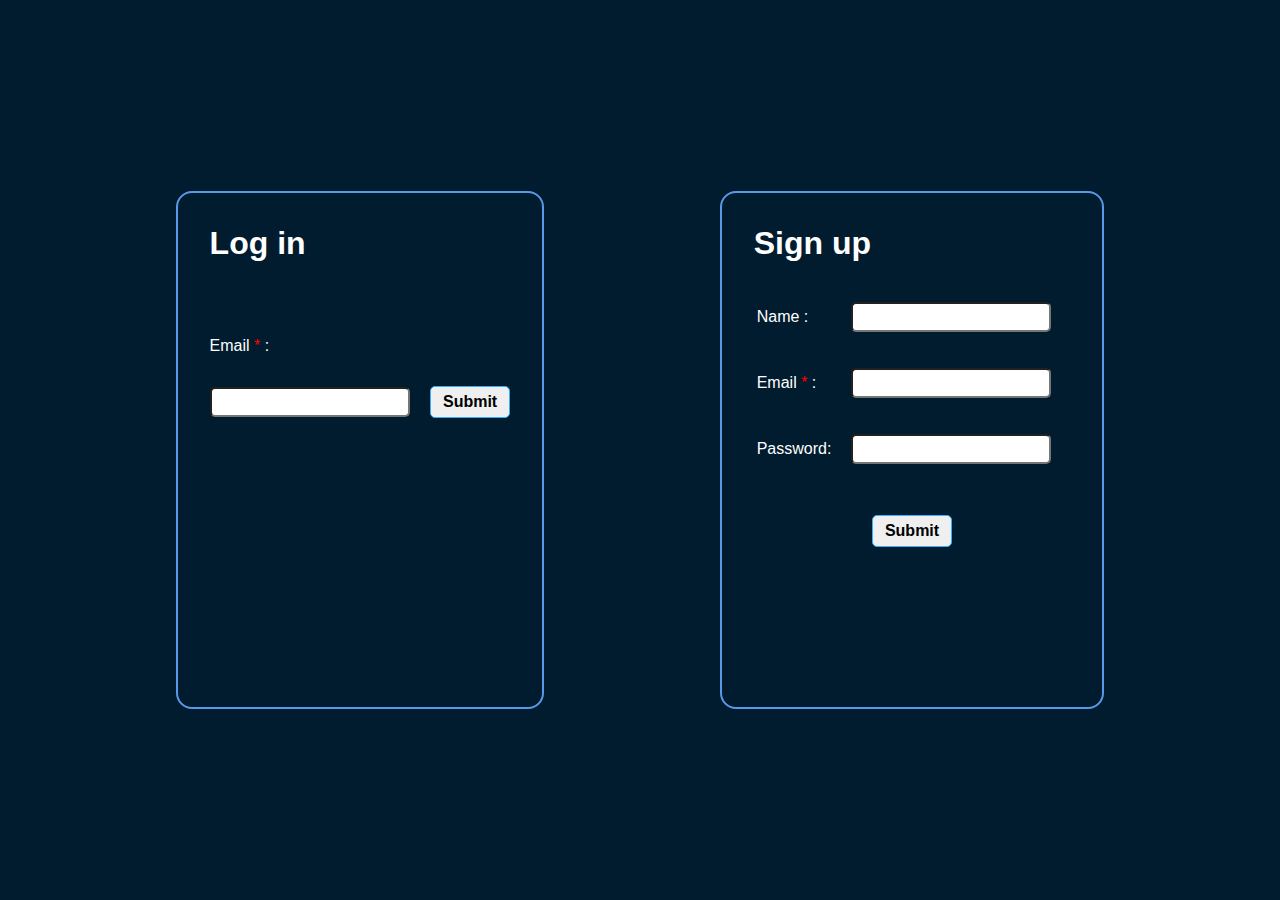
==== LoginSignup.html @ bfa8f7da "Add files via upload" ====
<!DOCTYPE html>
<html lang="en">

<head>
    <meta charset="UTF-8">
    <meta http-equiv="X-UA-Compatible" content="IE=edge">
    <meta name="viewport" content="width=device-width, initial-scale=1.0">
    <link rel="stylesheet" href="./login.css">
    <title>Log in | Sign up</title>
</head>

<body>

    <div class='loaderHolder'>
        <div class='circleLoader'></div>
    </div>

    <div class="border">
        <div class="slide1">
            <h1>Log in</h1>
            <p class="emailHero">Email <span style="color: red;">*</span> :</p> <input type="text" id="EmailId">
            <button onclick="Login()">Submit</button>
        </div>
    </div>


    <div class="border">
        <div class="slide2">
            <h1>Sign up</h1>
            <table>
                <tr>
                    <td>Name :</td>
                    <td><input type="text" id="nameF"></td>
                </tr>
                <tr>
                    <td>Email <span style="color: red;">*</span> :</td>
                    <td><input type="text" id="emailF"></td>
                </tr>
                <tr>
                    <td>Password:</td>
                    <td><input type="text" id="passF"></td>
                </tr>
            </table>
            <div class="btn-cls">
                <button onclick="SignUp()">Submit</button>
            </div>
        </div>
    </div>


    <script>
        //const Base_URL = 'https://backup-data-server.herokuapp.com/';
        const Base_URL = 'http://localhost:8080/';
        function Login() {
            document.querySelector('.loaderHolder').classList.add('active');
            const email = document.getElementById('EmailId').value;
            fetch(Base_URL + email)
            .then(res => {
                return res.json();
            })
            .then(response => {
                document.querySelector('.loaderHolder').classList.remove('active');
                if (response.length == 1) {

                    const obj = response[0];
                    let LocalStorage = JSON.parse(localStorage.getItem('React-App-Script'));
                    LocalStorage.username = obj.email;
                    localStorage.setItem('React-App-Script', JSON.stringify(LocalStorage))

                    alert("Login successful!")
                    window.location.href = "."
                }
                else
                    alert("Login failed!")
            })
            .catch(e => {
                document.querySelector('.loaderHolder').classList.remove('active');
                alert(e)
            })
        }

        function SignUp() {
            const name = document.getElementById('nameF').value;
            const email = document.getElementById('emailF').value;
            const password = document.getElementById('passF').value;
            
            document.querySelector('.loaderHolder').classList.add('active');

            const allInfo = {
                name: name,
                email: email,
                password: password,
            }

            const requestOptions = {
                method: 'POST',
                headers: { 'Content-Type': 'application/json' },
                body: JSON.stringify(allInfo)
            };

            fetch(Base_URL, requestOptions)
            .then(res => {
                return res.json();
            })
            .then(response => {
                document.querySelector('.loaderHolder').classList.remove('active');
                console.log(response)
                if (response.name === "Failed !!") {
                    alert(response.email)
                }
                else {
                    let LocalStorage = JSON.parse(localStorage.getItem('React-App-Script'));
                    LocalStorage.username = obj.email;
                    localStorage.setItem('React-App-Script', JSON.stringify(LocalStorage))
                    alert("Signup successful")
                    window.location.href = "."
                }
            })
            .catch(e => {
                document.querySelector('.loaderHolder').classList.remove('active');
                alert(e)
            })
        }
    </script>

</body>

</html>
---- login.css ----
body{
    margin: 0;
    font-family: -apple-system, BlinkMacSystemFont, 'Segoe UI', 'Roboto', 'Oxygen',
    'Ubuntu', 'Cantarell', 'Fira Sans', 'Droid Sans', 'Helvetica Neue',
    sans-serif;
  -webkit-font-smoothing: antialiased;
  -moz-osx-font-smoothing: grayscale;
  background-color: #001c2e;
  color: rgb(255, 255, 255);

  display: flex;
  justify-content: space-evenly;
  align-items: center;
  height: 100vh;
  font-size: 1rem;
}

.emailHero{
    margin-top: 25%;
}

input{
    height: 1.5rem;
    width: 12rem;
    font-size: 1rem;
    outline: none;
    border-radius: 5px;
}

.slide1, .slide2 {
    min-height: 50vh;
    margin: 2rem;
}

.slide1 input{
    margin: 1rem 1rem 1rem 0;
}
.slide2 input{
    margin: 1rem;
}

.btn-cls{
    width: 100%;
    display: flex;
    justify-content: center;
    margin-top: 2rem;
}

button{
    height: 2rem;
    width: 5rem;
    font-size: 1rem;
    font-weight: bold;
    outline: none;
    border: 1px solid rgb(54, 174, 255);
    border-radius: 5px;
    cursor: pointer;
    -webkit-tap-highlight-color: rgba(0, 0, 0, 0);
}

.border{
    border: 2px solid rgb(87, 154, 231);
    border-radius: 1rem;
}

button:active{
    transform: scale(0.95);
}

.loaderHolder{
    position: fixed;
    top: 0;
    left: 0;
    height: 100vh;
    width: 100vw;
    display: none;
    justify-content: center;
    align-items: center;
    background-color: rgba(0, 0, 0, 0.432);
    z-index: 999;
}
.loaderHolder.active{
    display: flex;
}
.circleLoader{
    height: 6rem;
    width: 6rem;
    border: 5px dotted white;
    border-radius: 50%;
    animation: rotater 5s linear infinite ;
}
@keyframes rotater {
    from{
        transform: rotate(0deg);
    }
    to{
        transform: rotate(360deg);
    }
}

@media screen and (max-width:930px){
    body{
        flex-direction: column;
    }
    .slide1, .slide2 {
        min-height: 30%;
        margin: 1rem;
    }
    .border{
        width: 93%;
    }
    .emailHero{
        margin-top: 10%;
    }
}
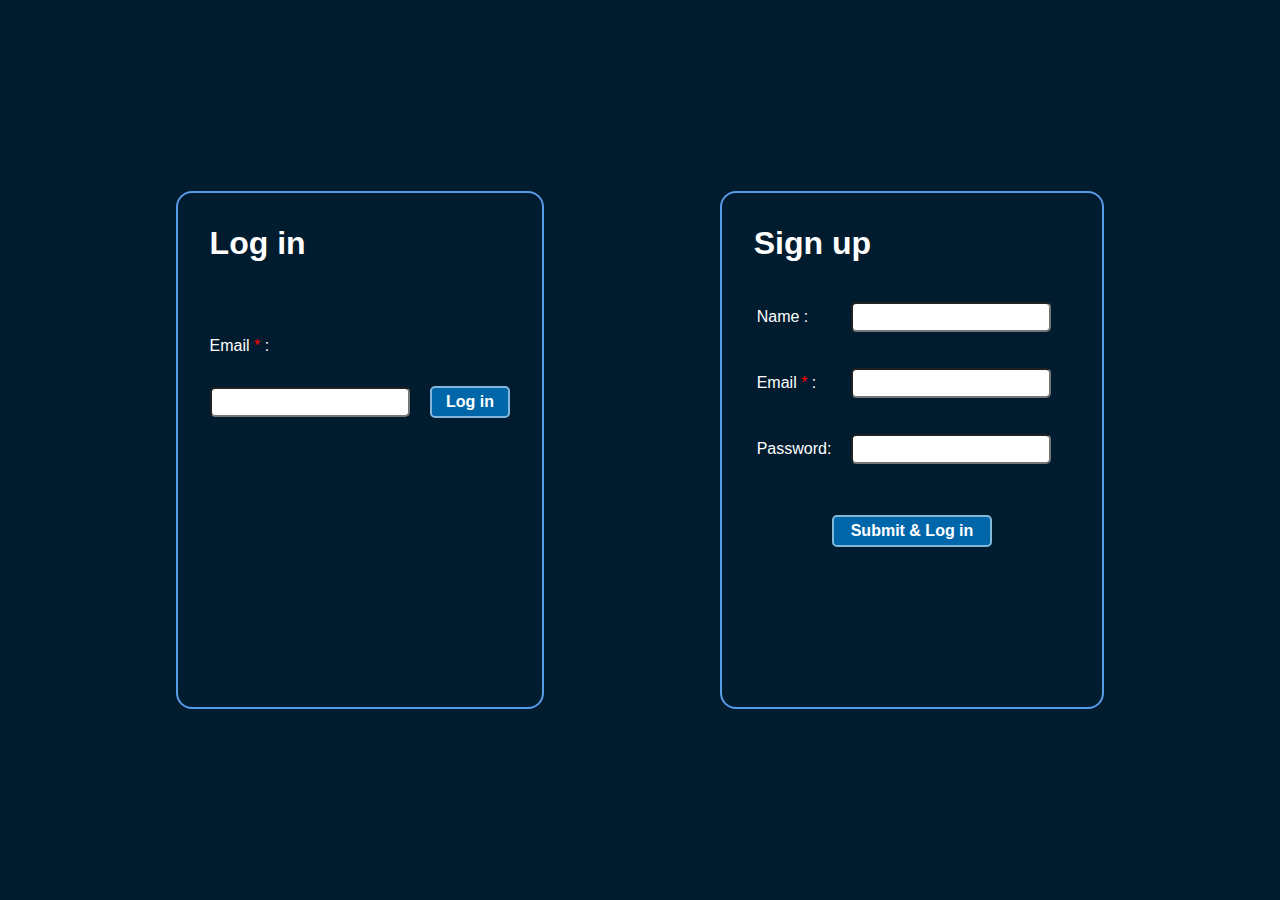
==== commit 5c0e21ce: "Add files via upload" ====
--- a/LoginSignup.html
+++ b/LoginSignup.html
@@ -19,7 +19,7 @@
         <div class="slide1">
             <h1>Log in</h1>
             <p class="emailHero">Email <span style="color: red;">*</span> :</p> <input type="text" id="EmailId">
-            <button onclick="Login()">Submit</button>
+            <button onclick="Login()">Log in</button>
         </div>
     </div>
 
@@ -42,15 +42,15 @@
                 </tr>
             </table>
             <div class="btn-cls">
-                <button onclick="SignUp()">Submit</button>
+                <button onclick="SignUp()">Submit & Log in</button>
             </div>
         </div>
     </div>
 
 
     <script>
-        //const Base_URL = 'https://backup-data-server.herokuapp.com/';
-        const Base_URL = 'http://localhost:8080/';
+        const Base_URL = 'https://backup-data-server.herokuapp.com/';
+        //const Base_URL = 'http://localhost:8080/';
         function Login() {
             document.querySelector('.loaderHolder').classList.add('active');
             const email = document.getElementById('EmailId').value;
--- a/login.css
+++ b/login.css
@@ -52,10 +52,15 @@
     font-size: 1rem;
     font-weight: bold;
     outline: none;
-    border: 1px solid rgb(54, 174, 255);
+    border: 2px solid rgb(132, 184, 219);
     border-radius: 5px;
+    background-color: rgb(0, 102, 170);
+    color: white;
     cursor: pointer;
     -webkit-tap-highlight-color: rgba(0, 0, 0, 0);
+}
+.btn-cls button{
+    width: 10rem;
 }
 
 .border{
